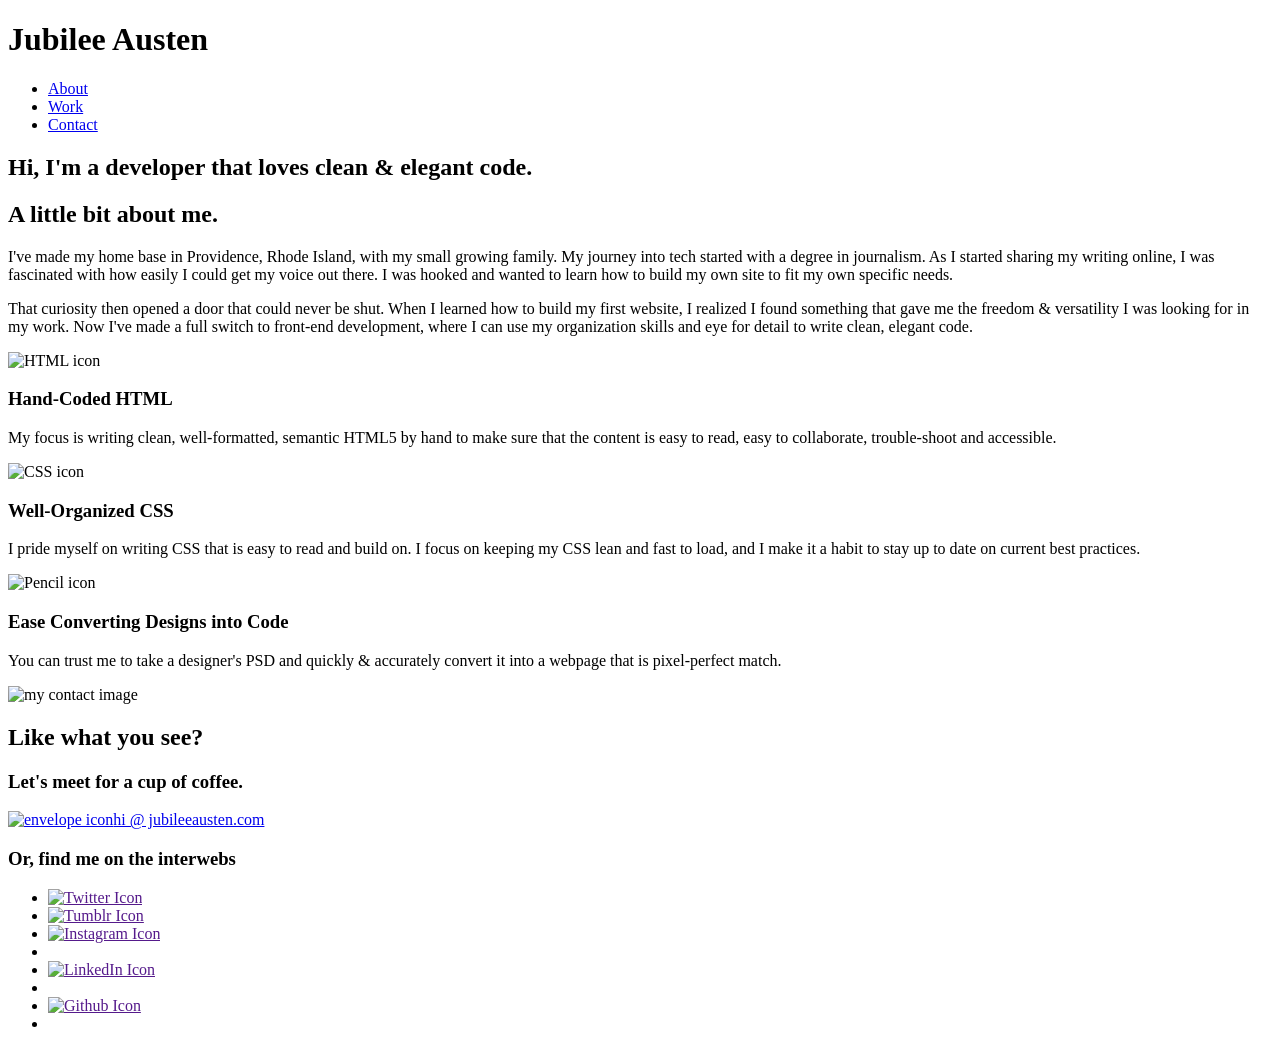
==== index.html @ d461b3be "Second commit to correct file order" ====
<!doctype html>
<html lang="en">
   <head>
      <meta charset="utf-8">
      <title>Jubilee Austen | Portfolio</title>
      <link rel="stylesheet" href="css/normalize.css">
      <link rel="stylesheet" href="css/main.css">
      <link href='https://fonts.googleapis.com/css?family=Source+Sans+Pro:400,700' rel='stylesheet' type='text/css'>
      <link href='https://fonts.googleapis.com/css?family=Lora:400,700' rel='stylesheet' type='text/css'>
   </head>
   <body>
      <header>
         <div class="full-width">
            <div class="half-width">
                <h1>Jubilee Austen</h1>
            </div>
             <div class="half-width">
               <nav>
                 <ul>
                   <li><a href="#about">About</a></li>
                   <li><a href="#work">Work</a></li>
                   <li><a href="#contact">Contact</a></li>
                 </ul>
            </nav>
         </div>
         <h2><span>Hi,</span> I'm a developer that loves clean &amp; elegant code.</h2>
      </div>
  </header>

      <main>
         <section id="about">
            <div class="full-width">
              <h2>A little bit about me.</h2>
               <div class="half-width">
                   <p>I've made my home base in Providence, Rhode Island, with my small growing family. My journey into tech started with a degree in journalism. As I started sharing my writing online, I was fascinated with how easily I could get my voice out there. I was hooked and wanted to learn how to build my own site to fit my own specific needs.</p>
                </div>
                <div class="half-width">
                <p>That curiosity then opened a door that could never be shut. When I learned how to build my first website, I realized I found something that gave me the freedom & versatility I was looking for in my work. Now I've made a full switch to front-end development, where I can use my organization skills and eye for detail to write clean, elegant code.</p>
                </div>
               </div>
            </section>

         <section id="work">
            <div class="full-width">
               <div class="third-width">
                 <img src="img/html-icon.png" alt="HTML icon" />
                 <h3> Hand-Coded HTML </h3>
                 <p> My focus is writing clean, well-formatted, semantic HTML5 by hand to make sure that the content is easy to read, easy to collaborate, trouble-shoot and accessible.</p>
               </div>
               <div class="third-width">
                  <img src="img/css-icon.png" alt="CSS icon" />
                 <h3>Well-Organized CSS</h3>
                 <p>I pride myself on writing CSS that is easy to read and build on. I focus on keeping my CSS lean and fast to load, and I make it a habit to stay up to date on current best practices.</p>
               </div>
               <div class="third-width">
                  <img src="img/pencil-icon.png" alt="Pencil icon" />
                 <h3>Ease Converting Designs into Code</h3>
                 <p>You can trust me to take a designer's PSD and quickly & accurately convert it into a webpage that is pixel-perfect match.</p>
               </div>
            </div>
         </section>

         <footer id="contact">
            <div class="full-width">
               <div class="half-width">
                 <img src="img/contact-image.png" id="contact-img" alt="my contact image" />
               </div>
               <div class="half-width" id="contact-info">
                 <h2>Like what you see?</h2>
                 <h3 id="email-header">Let's meet for a cup of coffee.</h3>
                 <a href="mailto:hi@jubileeausten.com"><img src="img/envelope.png" id="envelope" alt="envelope icon" />hi @ jubileeausten.com</a>
                 <h3 id="socialmedia-header"> Or, find me on the interwebs</h3>
                    <ul>
                      <li><a href=""><img src="img/twitter.png" alt="Twitter Icon"/></a></li>
                      <li><a href=""><img src="img/tumblr.png" alt="Tumblr Icon"/></a></li>
                      <li><a href=""><img src="img/instagram.png" alt="Instagram Icon"/></a><li>
                      <li><a href=""><img src="img/linkedin.png" alt="LinkedIn Icon"/></a><li>
                      <li><a href=""><img src="img/github.png" alt="Github Icon"/></a><li>
                    </ul>
                  </div>
               </div>
         </footer>
      </main>
   </body>
</html>
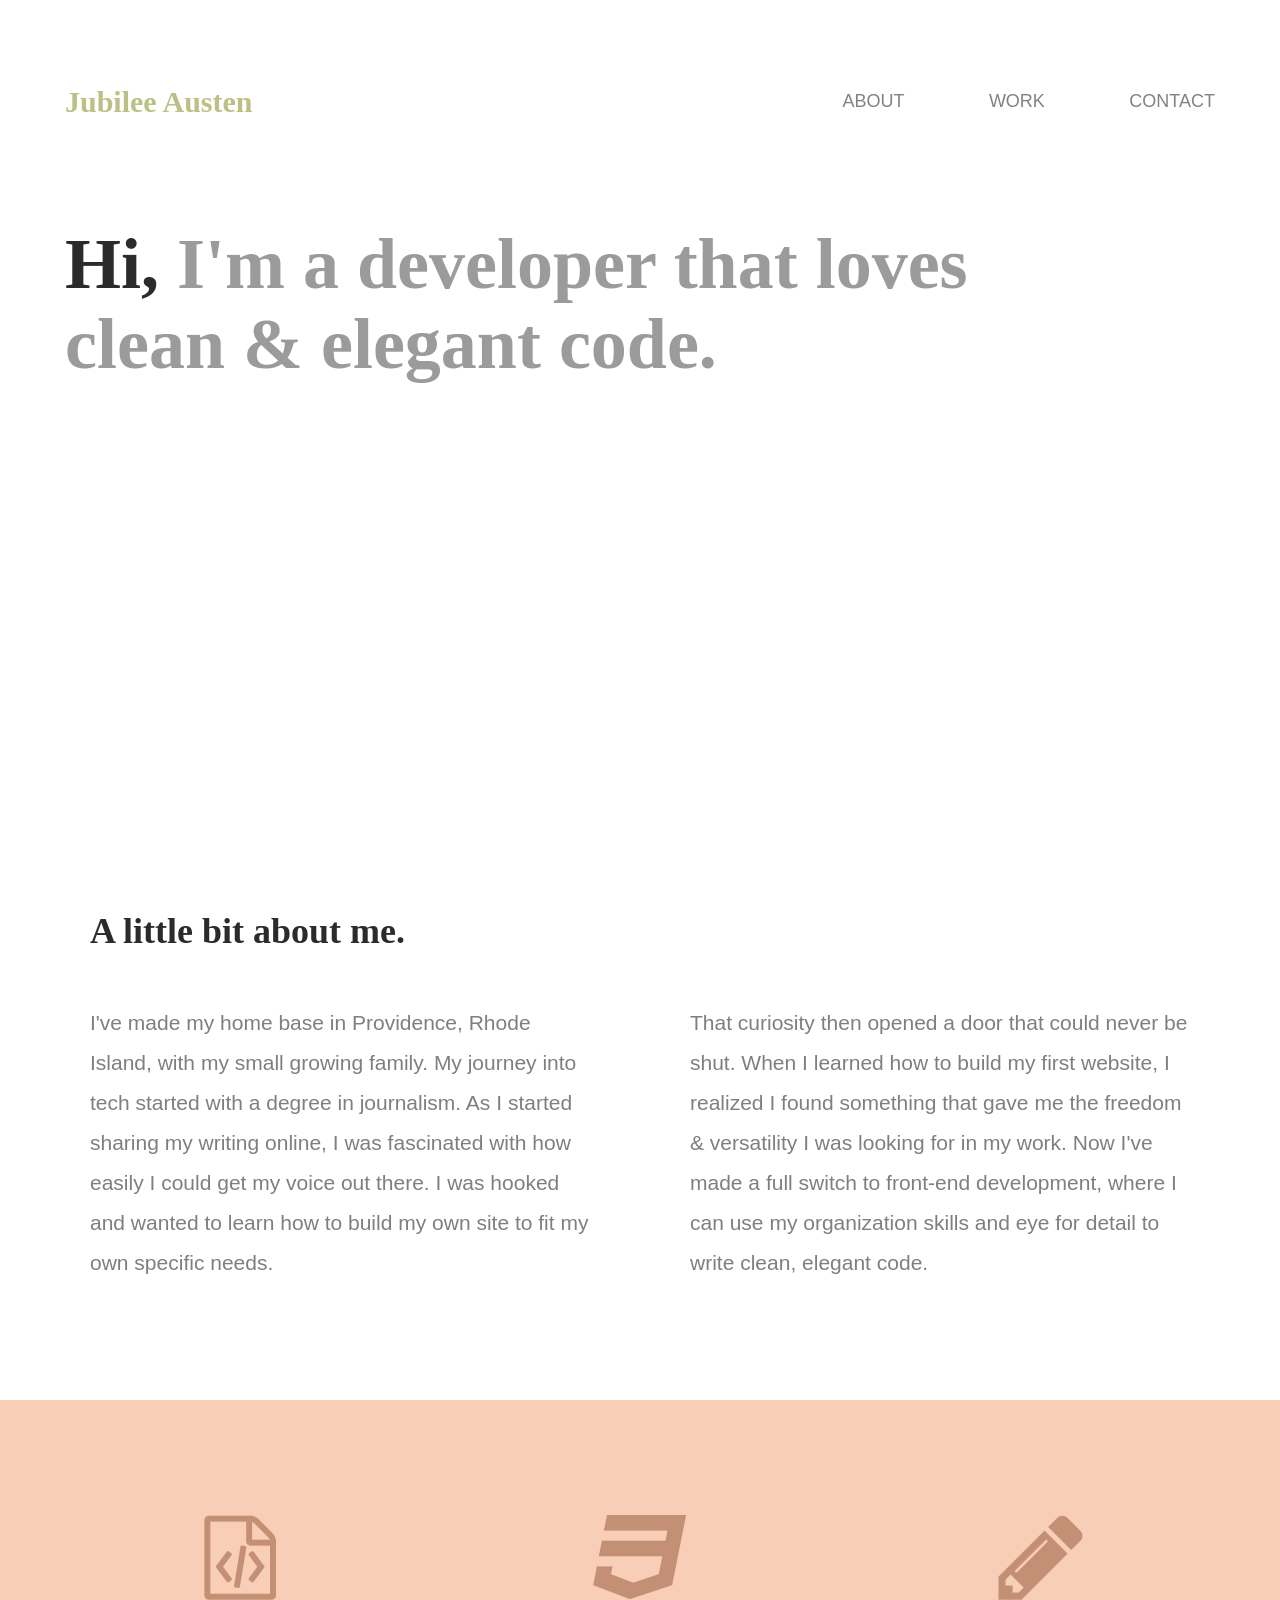
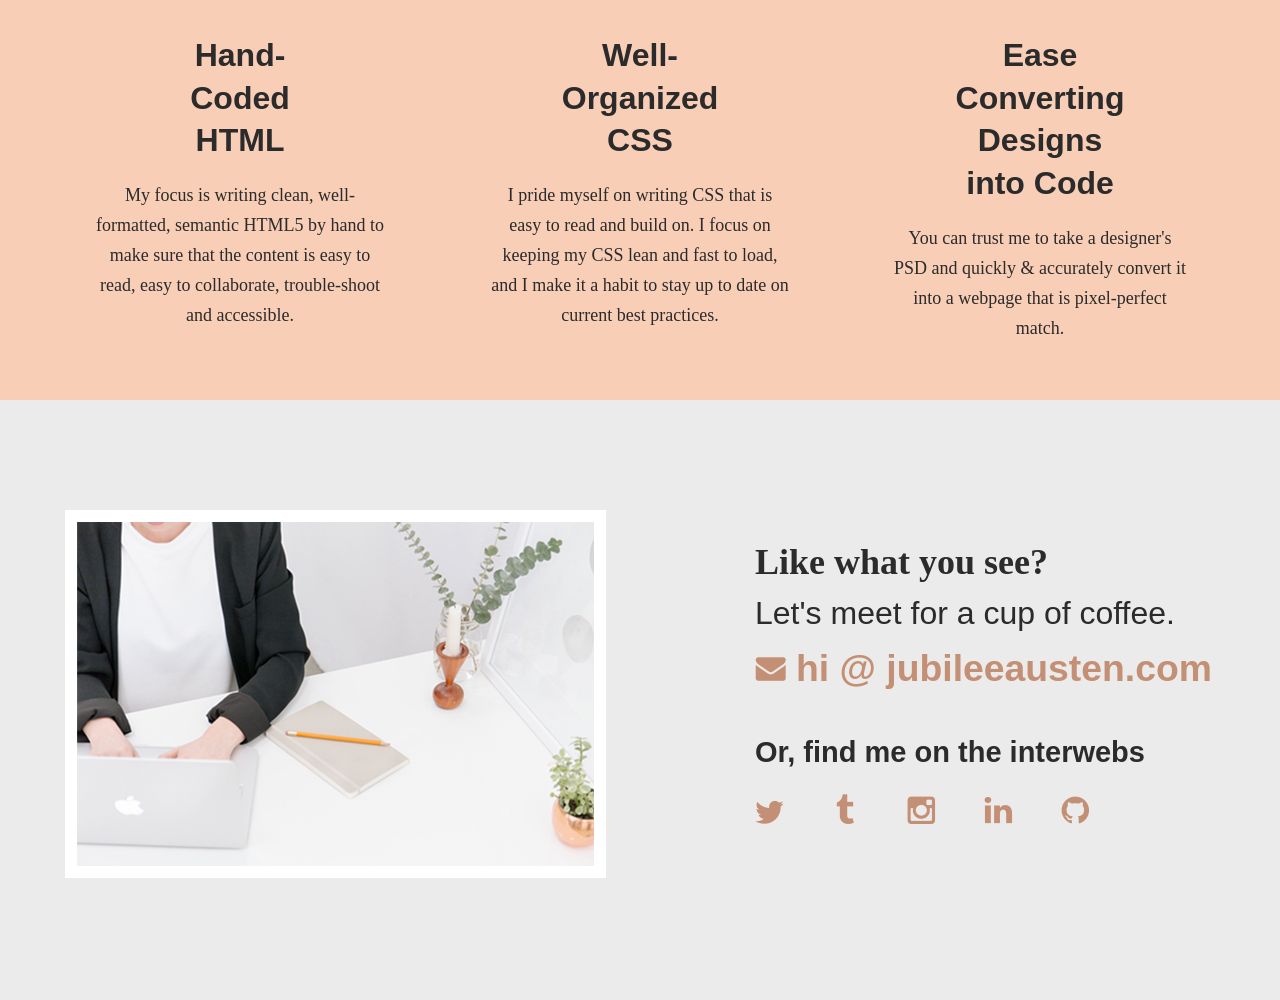
==== commit 0ac7bd00: "Fixed LinkedIn Icon" ====
--- a/index.html
+++ b/index.html
@@ -75,7 +75,7 @@
                       <li><a href=""><img src="img/twitter.png" alt="Twitter Icon"/></a></li>
                       <li><a href=""><img src="img/tumblr.png" alt="Tumblr Icon"/></a></li>
                       <li><a href=""><img src="img/instagram.png" alt="Instagram Icon"/></a><li>
-                      <li><a href=""><img src="img/linkedin.png" alt="LinkedIn Icon"/></a><li>
+                      <li><a href=""><img src="img/linkedIn.png" alt="LinkedIn Icon"/></a><li>
                       <li><a href=""><img src="img/github.png" alt="Github Icon"/></a><li>
                     </ul>
                   </div>
--- a/css/main.css
+++ b/css/main.css
@@ -0,0 +1,159 @@
+/***** BASE STYLES *****/
+body {
+font-family: 'Source Sans Pro', sans-serif;
+color: #2b2b2b;
+}
+#about, #work, #contact {
+    height: 600px;
+}
+/***** GRID *****/
+.full-width {
+    width: 1200px;
+    margin: 0 auto;
+}
+.half-width {
+    width: 600px;
+    float: left;
+}
+.third-width{
+    width: 400px;
+    float: left;
+}
+/***** Header *****/
+
+header {
+    height: 800px;
+}
+header h1 { 
+    padding: 65px 0 65px 25px;
+    font-family:Lora Bold;
+    font-size:30px;
+    color:#bbc085;
+}
+nav {
+    float: right; 
+    padding: 75px 25px;
+}
+nav ul li{
+    display: inline-block;
+}
+nav ul li a {
+    text-transform: uppercase;
+    text-decoration: none;
+    font-size: 18px;
+    color: #828282;
+    padding-left: 80px; 
+}
+header h2 {
+    width: 1000px;
+    clear: both;
+    font-family: 'Lora', serif;
+    font-size: 72px;
+    line-height: 80px;
+    color: #9b9b9b;
+    padding: 20px 0 20px 25px;
+}
+header h2 span {
+    color: #2b2b2b;
+}
+/***** About *****/
+
+#about .full-width {
+    padding: 80px 0;
+}
+
+#about h2 { 
+    font-family:'lora', serif;
+    font-size: 36px;
+    padding-left:50px;
+}
+#about p {
+    font-size:21px;
+    color: #7f7f7f;
+    line-height:40px;
+    padding-left:50px;
+    padding-right:50px;
+}
+
+/***** Work *****/
+
+#work {    
+    background-color: #f9ceb7;
+    text-align: center;
+}
+
+#work .full-width {
+    padding: 115px 0;
+}
+ 
+#work img {
+    padding-bottom: 30px;
+}
+
+#work h3 {
+    font-size: 24pt;
+    line-height: 32pt;
+    width: 190px;
+    margin: 0 auto;
+}
+ 
+#work p {
+    font-family: 'lora', serif;
+    font-size: 18px;
+    line-height: 30px;
+    padding: 0 50px;
+}
+
+/***** Contact *****/
+
+#contact {
+    background-color: #ebebeb;
+}
+
+#contact .full-width {
+    padding: 110px 0;
+}
+
+#contact img#contact-img {
+    margin-left: 25px;
+    border: 12px solid #ffffff;
+}
+#contact h2, #contact #email-header, #contact #socialmedia-header, #contact ul {
+    padding-left: 115px;
+}
+#contact #envelope {
+    padding: 0 10px 0 115px;
+}
+#contact h2 {
+    font-size: 36px;
+    font-family: 'lora', serif;
+    line-height:44px;
+}
+#contact #email-header{
+    font-size: 32px;
+    font-weight: 400;
+    line-height:44pt;
+    margin: -30px 0 5px 0;
+}
+#contact #socialmedia-header {
+    font-weight: bold;
+    font-size: 29px;
+    line-height:44px;
+    margin: 40px 0 0 0;
+}
+#contact a {
+    text-decoration: none;
+    color:#c49075;
+    font-weight: bold;
+    font-size: 28pt;
+}
+#contact ul {
+    list-style: none;
+}
+#contact ul li {
+     display: inline-block;
+}
+#contact ul img {
+    font-size: 32px;
+    padding-right: 48px;
+}
